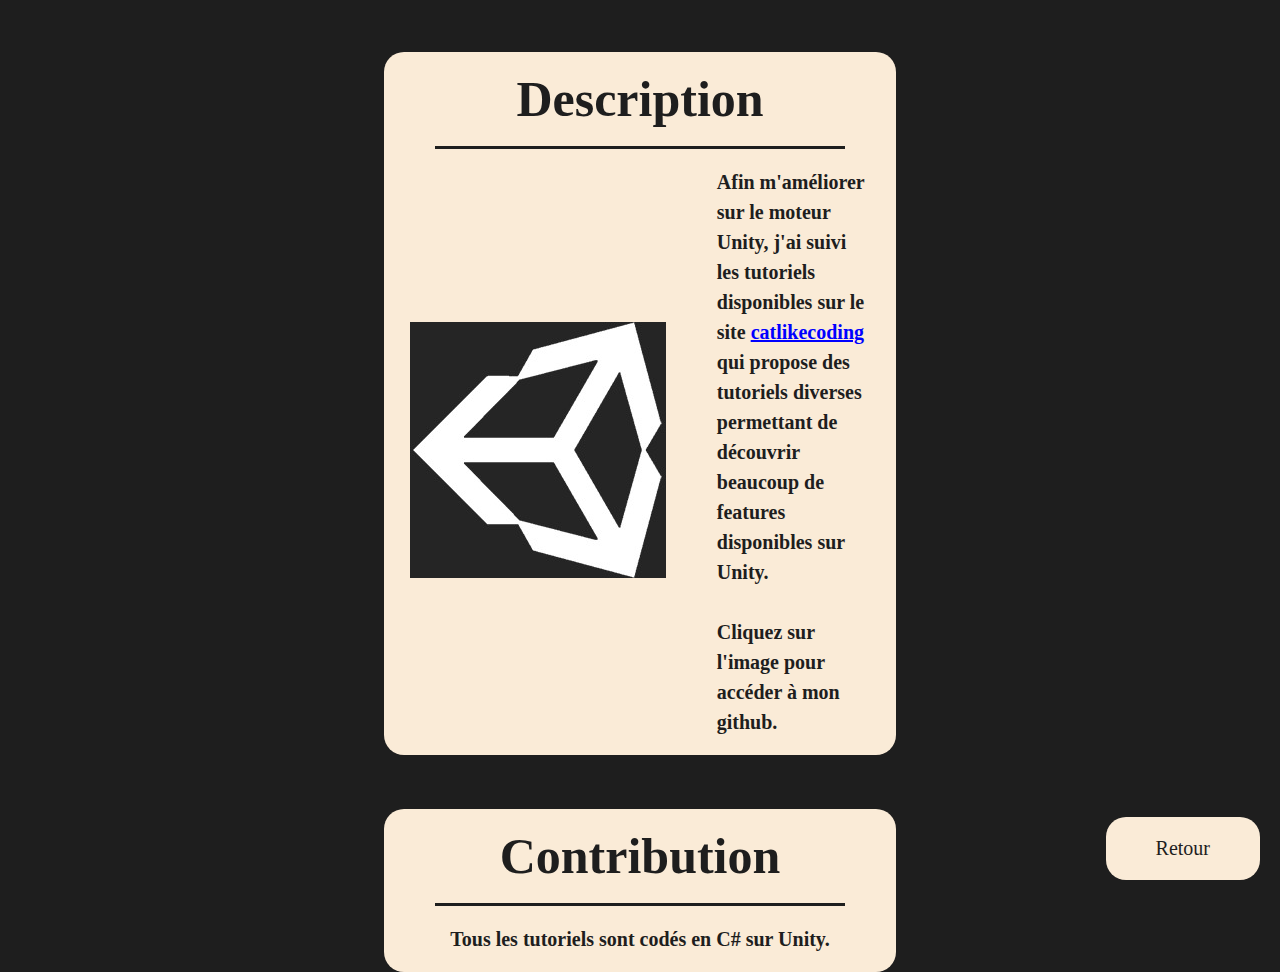
==== Unity.html @ 76da678f "Add personal projects" ====
<!DOCTYPE html>
<html lang="fr">
<head>
    <meta charset="UTF-8">
    <meta name="viewport" content="width=device-width, initial-scale=1, shrink-to-fit=no">
    <title>Basile Vieu | UnityTutorials</title>
    <link rel="stylesheet" href="styles/projects/Project.css">
</head>
<body>
    <div class="anchor-back">
        <a href="index.html">Retour</a>
    </div>

    <div class="project">
        <div class="title">
            <h1>Tutoriels Unity</h1>
        </div>
        <div class="description">
            <div class="description-title">
                <h1>Description</h1>
            </div>
            <div class="divider"></div>
            <div class="description-content">
                <a href="https://github.com/jaeger810/Unity" target="_blank">
                    <img src="images/personalProjects/Unity.jpg" alt="Unity" style="height: 256px; width: auto">
                </a>
                <p>Afin m'améliorer sur le moteur Unity, j'ai suivi les tutoriels disponibles sur le site
                    <a href="https://catlikecoding.com">catlikecoding</a> qui propose des tutoriels diverses permettant de découvrir
                    beaucoup de features disponibles sur Unity.
                    <br>
                    <br>Cliquez sur l'image pour accéder à mon github.</p>
            </div>
        </div>
        <div class="contribution">
            <div class="contribution-title">
                <h1>Contribution</h1>
            </div>
            <div class="divider"></div>
            <div class="contribution-content">
                <p>Tous les tutoriels sont codés en C# sur Unity.</p>
            </div>
        </div>
    </div>
</body>
</html>
---- styles/projects/Project.css ----
*
{
    margin: 0;
    padding: 0;
    font-family: Comfortaa, cursive;
    scroll-behavior: smooth;
    box-sizing: border-box;
    color: antiquewhite;
}

body
{
    overflow-x: hidden;
    background-color: rgb(30, 30, 30);
}

.anchor-back
{
    position: fixed;
    bottom: 20px;
    right: 20px;
}

.anchor-back a
{
    display: block;
    color: rgb(30, 30, 30);
    background-color: antiquewhite;
    text-align: center;
    text-decoration: none;
    padding: 20px 50px;
    font-size: 20px;
    border-radius: 20px;
    transition: 0.5s ease;
}

.anchor-back a:hover
{
    color: antiquewhite;
    background-color: rgb(30, 30, 30);
}

.project
{
    width: 100vw;
    height: 100vh;
    display: flex;
    flex-direction: column;
    justify-content: center;
    align-content: center;
    align-items: center;
}

.project .title
{
    margin-bottom: 3vh;
}

.project .title h1
{
    text-align: center;
    font-size: 60px;
}

.project .description
{
    width: 40vw;
    margin-top: 3vh;
    margin-bottom: 3vh;
    display: flex;
    flex-direction: column;
    justify-content: space-around;
    align-content: center;
    align-items: center;
    background-color: antiquewhite;
    border-radius: 20px;
}

.project .description .description-title
{
    margin-top: 2vh;
    margin-bottom: 2vh;
}

.project .description .description-title h1
{
    font-size: 50px;
    color: rgb(30, 30, 30);
}

.project .description .divider
{
    width: 80%;
    border-top: 3px solid rgb(30, 30, 30);
}

.project .description .description-content
{
    margin-top: 2vh;
    margin-bottom: 2vh;
    display: flex;
    flex-direction: row;
    justify-content: center;
    align-items: center;
}

.project .description .description-content img
{
    margin-left: 2vw;
    margin-right: 2vw;
}

.project .description .description-content p
{
    margin-left: 2vw;
    margin-right: 2vw;
    width: 60%;
    color: rgb(30, 30, 30);
    font-size: 20px;
    font-weight: 900;
    line-height: 150%;
}

.project .description .description-content p a
{
    color: blue;
    font-size: 20px;
}

.project .contribution
{
    width: 40vw;
    margin-top: 3vh;
    display: flex;
    flex-direction: column;
    justify-content: space-around;
    align-content: center;
    align-items: center;
    background-color: antiquewhite;
    border-radius: 20px;
}

.project .contribution .contribution-title
{
    margin-top: 2vh;
    margin-bottom: 2vh;
}

.project .contribution .contribution-title h1
{
    font-size: 50px;
    color: rgb(30, 30, 30);
}

.project .contribution .divider
{
    width: 80%;
    border-top: 3px solid rgb(30, 30, 30);
}

.project .contribution .contribution-content
{
    margin-top: 2vh;
    margin-bottom: 2vh;
}

.project .contribution .contribution-content p
{
    margin-right: 2vw;
    margin-left: 2vw;
    color: rgb(30, 30, 30);
    text-align: center;
    font-size: 20px;
    font-weight: 900;
    line-height: 150%;
}
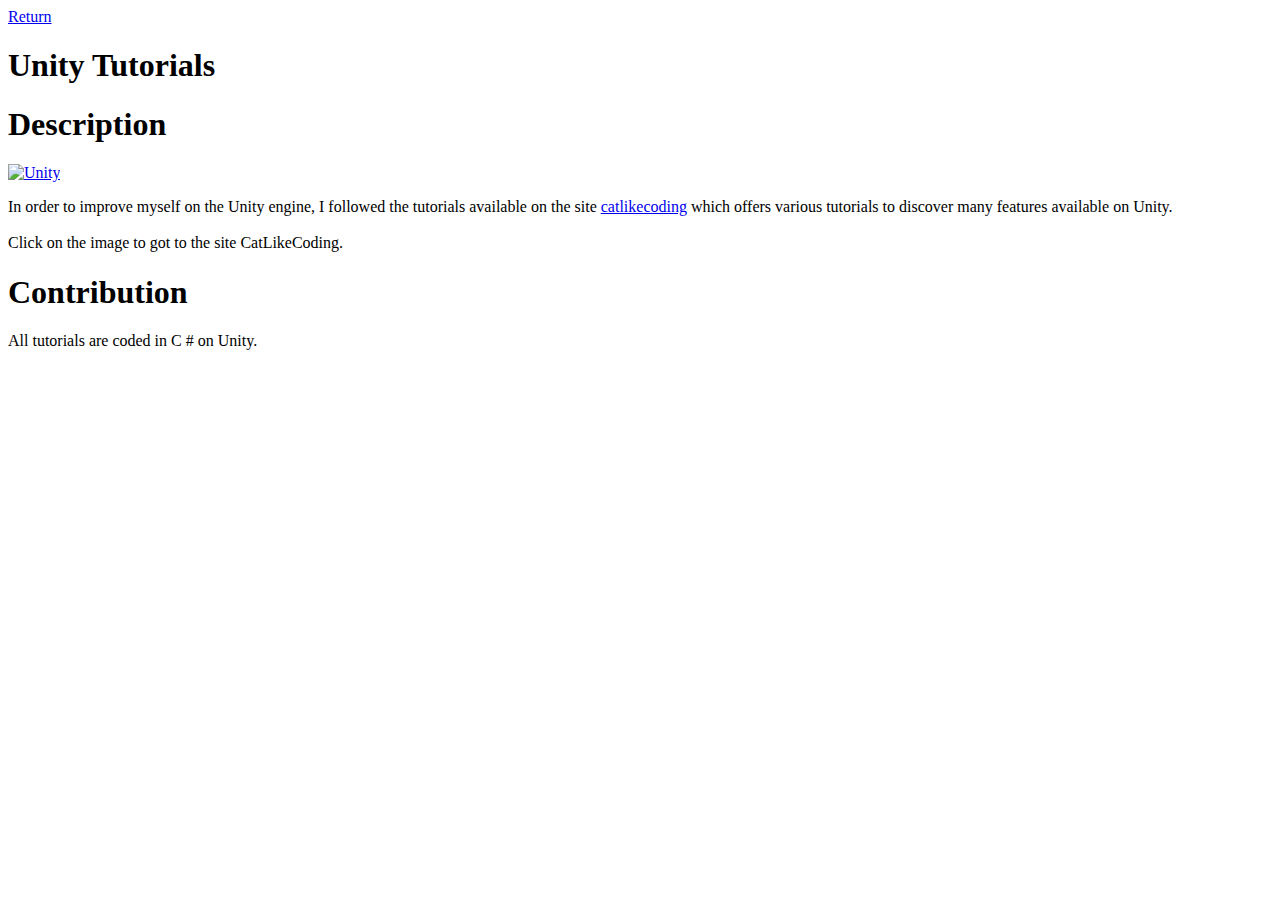
==== commit 5b02223a: "Update index" ====
--- a/Unity.html
+++ b/Unity.html
@@ -4,16 +4,16 @@
     <meta charset="UTF-8">
     <meta name="viewport" content="width=device-width, initial-scale=1, shrink-to-fit=no">
     <title>Basile Vieu | UnityTutorials</title>
-    <link rel="stylesheet" href="styles/projects/Project.css">
+    <link rel="stylesheet" href="styles/Project.css">
 </head>
 <body>
     <div class="anchor-back">
-        <a href="index.html">Retour</a>
+        <a href="index.html">Return</a>
     </div>
 
     <div class="project">
         <div class="title">
-            <h1>Tutoriels Unity</h1>
+            <h1>Unity Tutorials</h1>
         </div>
         <div class="description">
             <div class="description-title">
@@ -21,14 +21,13 @@
             </div>
             <div class="divider"></div>
             <div class="description-content">
-                <a href="https://github.com/jaeger810/Unity" target="_blank">
-                    <img src="images/personalProjects/Unity.jpg" alt="Unity" style="height: 256px; width: auto">
+                <a href="https://catlikecoding.com/unity/tutorials/" target="_blank">
+                    <img src="images/Personal Projects/Unity.jpg" alt="Unity" style="height: 256px; width: auto">
                 </a>
-                <p>Afin m'améliorer sur le moteur Unity, j'ai suivi les tutoriels disponibles sur le site
-                    <a href="https://catlikecoding.com">catlikecoding</a> qui propose des tutoriels diverses permettant de découvrir
-                    beaucoup de features disponibles sur Unity.
+                <p>In order to improve myself on the Unity engine, I followed the tutorials available on the site
+                    <a href="https://catlikecoding.com">catlikecoding</a> which offers various tutorials to discover many features available on Unity.
                     <br>
-                    <br>Cliquez sur l'image pour accéder à mon github.</p>
+                    <br>Click on the image to got to the site CatLikeCoding.</p>
             </div>
         </div>
         <div class="contribution">
@@ -37,7 +36,7 @@
             </div>
             <div class="divider"></div>
             <div class="contribution-content">
-                <p>Tous les tutoriels sont codés en C# sur Unity.</p>
+                <p>All tutorials are coded in C # on Unity. </p>
             </div>
         </div>
     </div>
